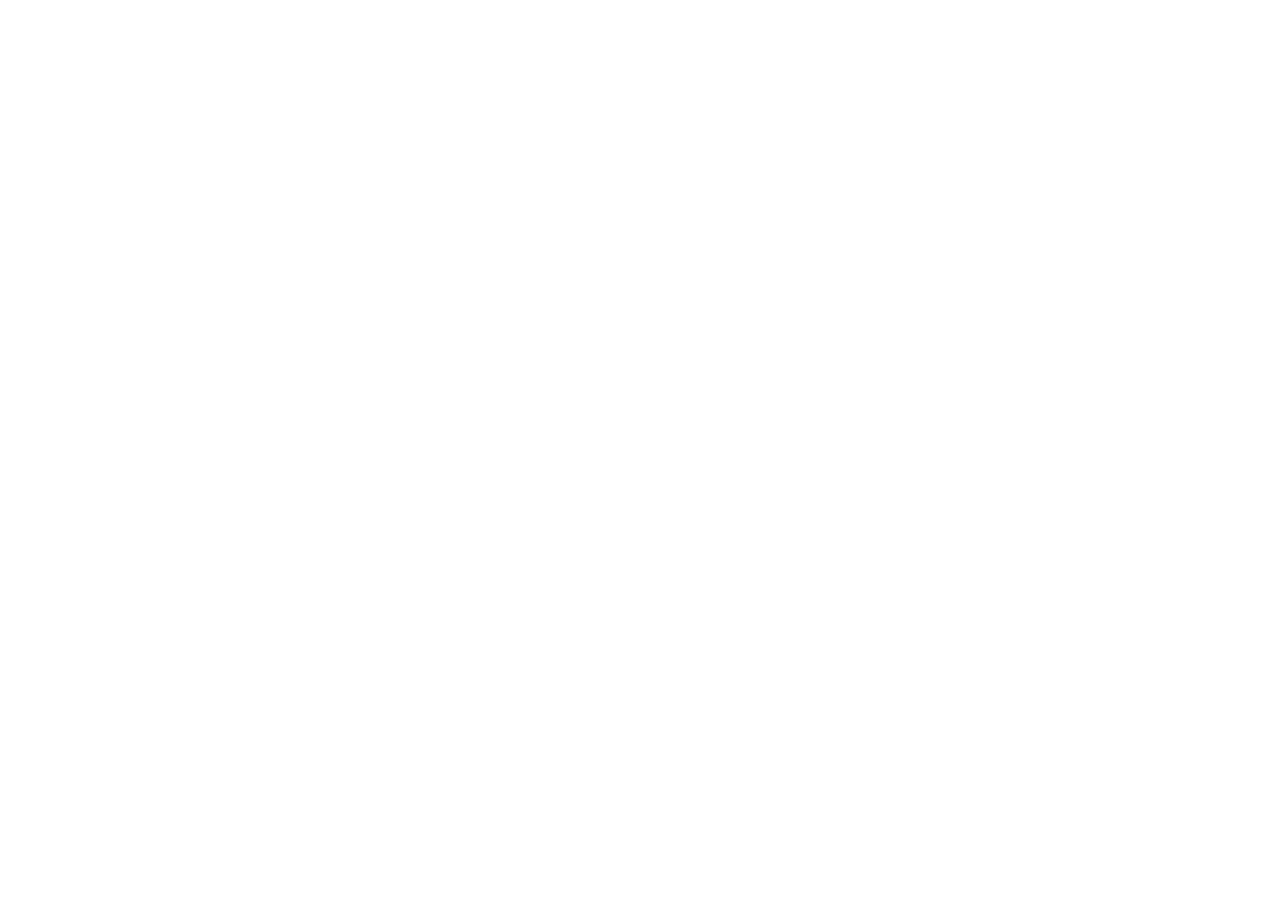
==== test.html @ 7fc65059 "starting" ====
<!DOCTYPE html>
<html lang="en">
<head>
    <meta charset="UTF-8">
    <meta name="viewport" content="width=device-width, initial-scale=1.0">
    <title>Document</title>
</head>
<body>
    
</body>
</html>
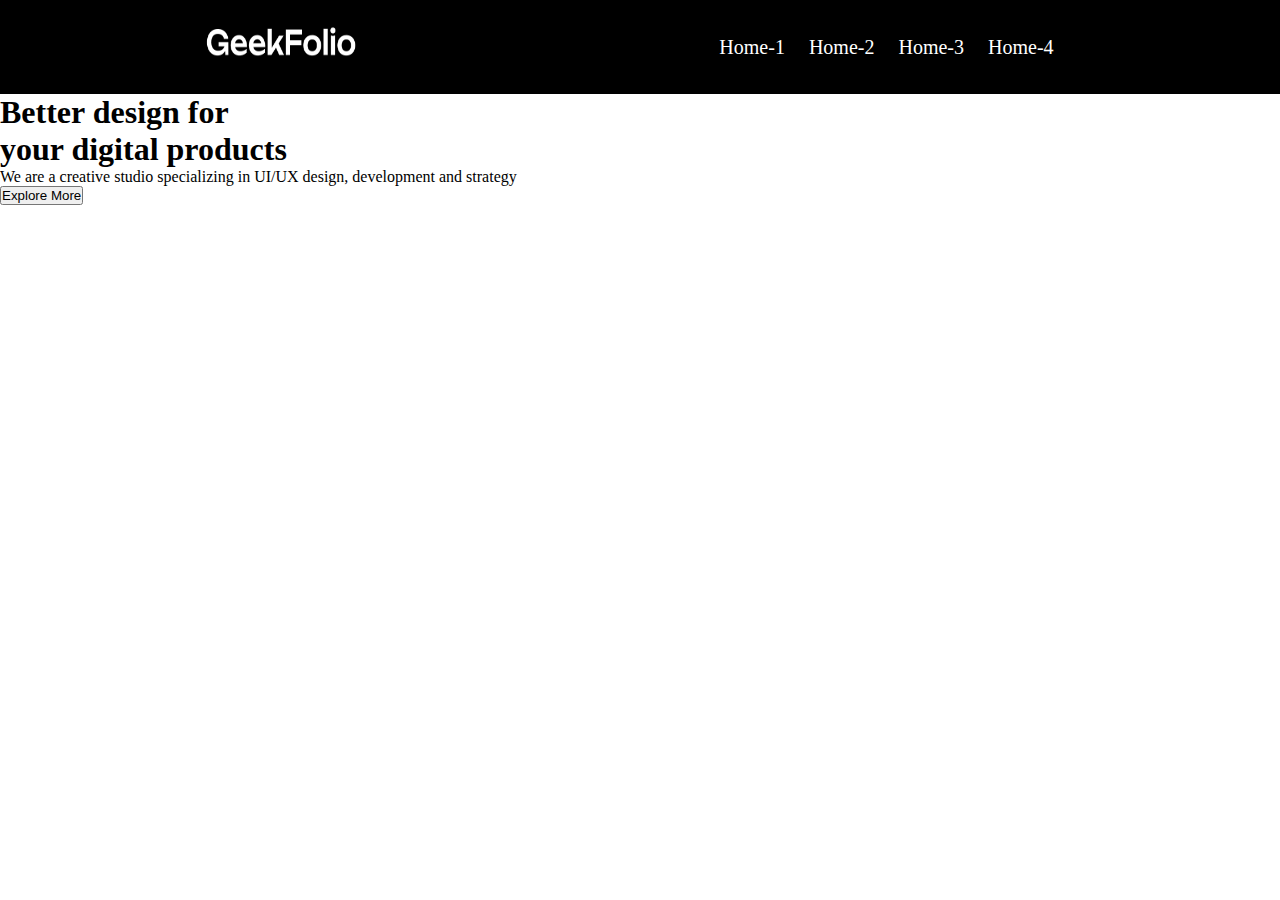
==== commit 6b3ef9fe: "banner image added" ====
--- a/test.html
+++ b/test.html
@@ -4,8 +4,48 @@
     <meta charset="UTF-8">
     <meta name="viewport" content="width=device-width, initial-scale=1.0">
     <title>Document</title>
+    <link rel="stylesheet" href="test.css">
 </head>
 <body>
-    
+    <header>
+        <nav>
+            <div class="h-container">
+
+                <div class="logo">
+                    <img class="img_01" src="images/logo-light.png" alt="">
+
+                </div>
+
+                <div class="menu">
+                    <a href="">Home-1</a>
+                    <a href="">Home-2</a>
+                    <a href="">Home-3</a>
+                    <a href="">Home-4</a>
+
+                </div>
+            </div>
+
+        </nav>
+
+        <div class="banner">
+            <div class="left-div">
+                <h1 class="heading">Better design for <br>
+                    your digital products</h1>
+                <p>We are a creative studio specializing in UI/UX design, development and strategy</p>
+                <button class="btn">Explore More</button>
+            </div>
+
+        </div>
+
+    </header>
+
+    <main>
+
+    </main>
+
+    <footer>
+
+    </footer>
+
 </body>
 </html>--- a/test.css
+++ b/test.css
@@ -0,0 +1,26 @@
+*{
+    margin: 0px;
+    padding: 0px;
+}
+
+
+.h-container{
+    background-color: black;
+    padding: 25px;
+    display: flex;
+    justify-content: space-around;
+    align-items: center;
+}
+.img_01{
+    width: 150px;
+    height: 40px;
+}
+.menu{
+
+}
+.menu a{
+    text-decoration: none;
+    margin-right: 20px;
+    color: white;
+    font-size: 20px;
+}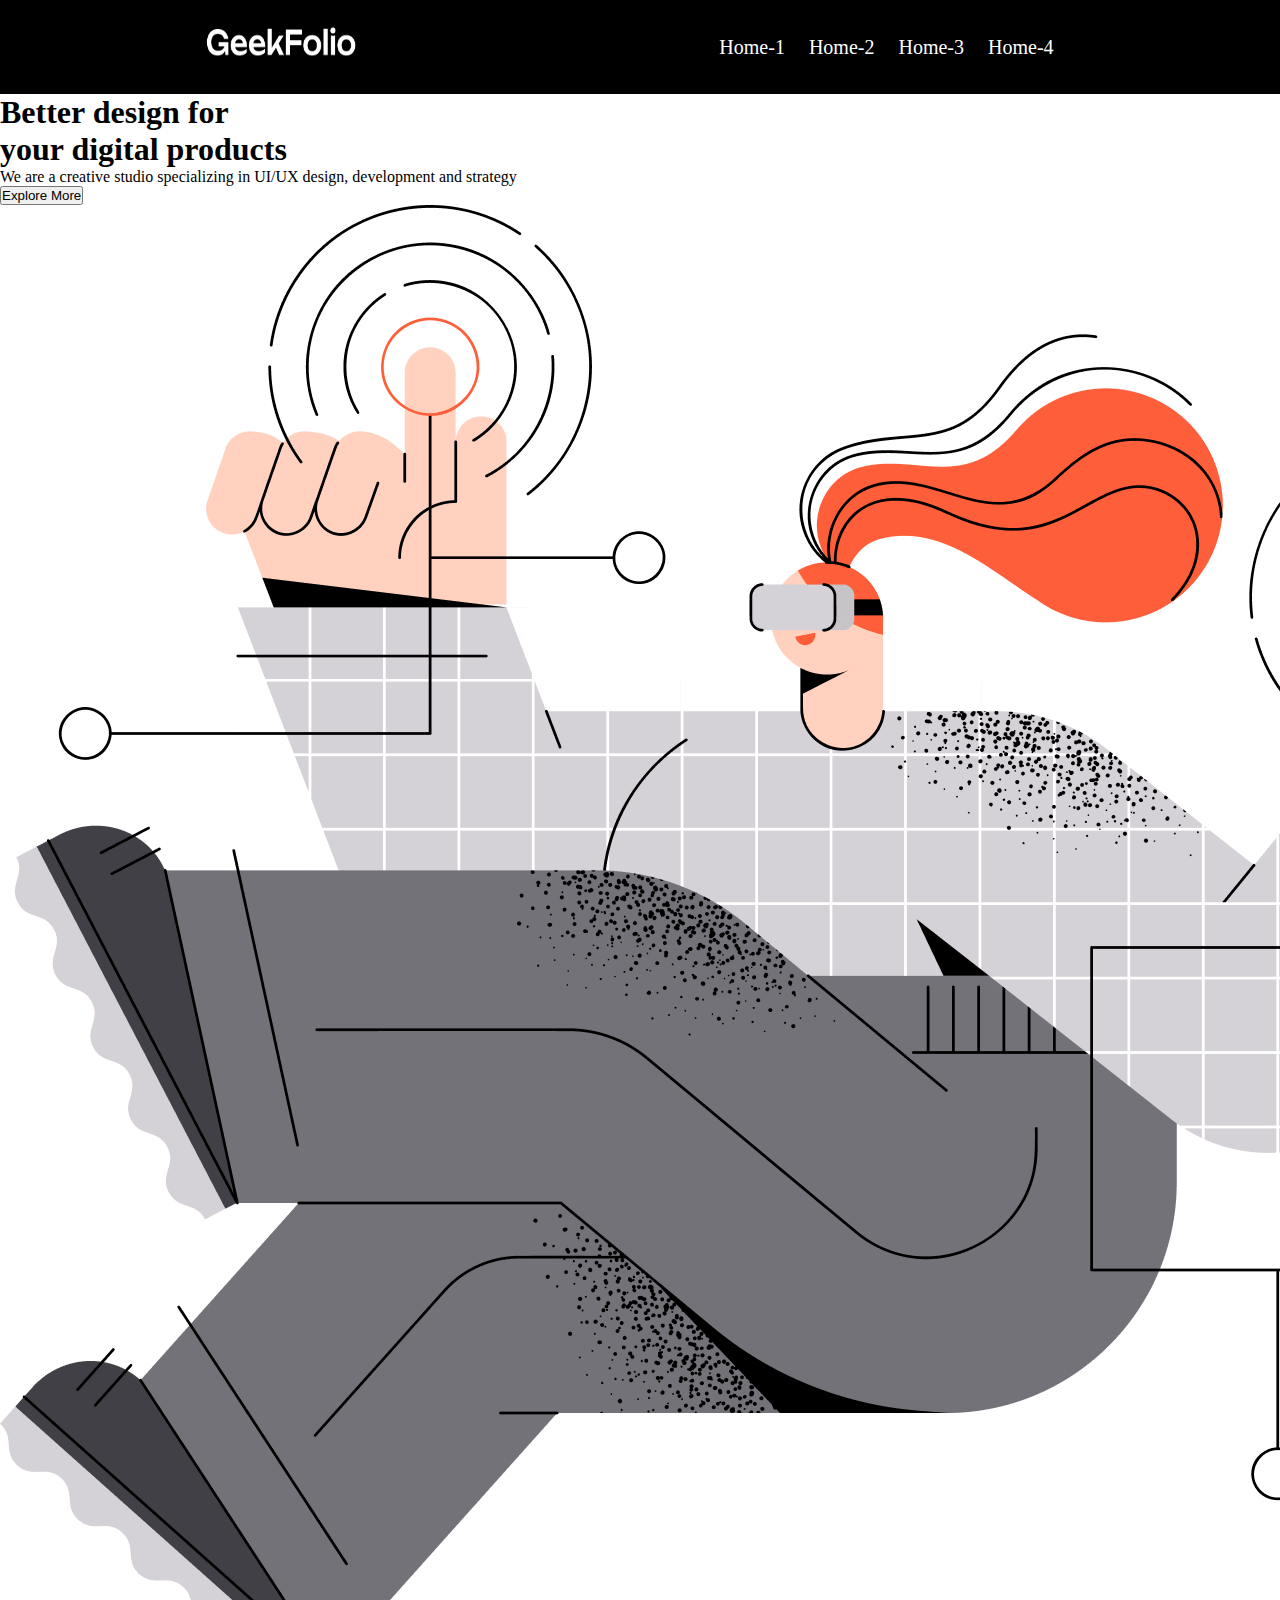
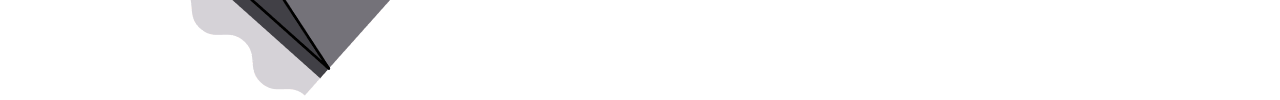
==== commit cc569e44: "bg added" ====
--- a/test.html
+++ b/test.html
@@ -35,6 +35,10 @@
                 <button class="btn">Explore More</button>
             </div>
 
+            <div class="right-div">
+                <img class="img_02" src="images/banner.png" alt="">
+            </div>
+
         </div>
 
     </header>
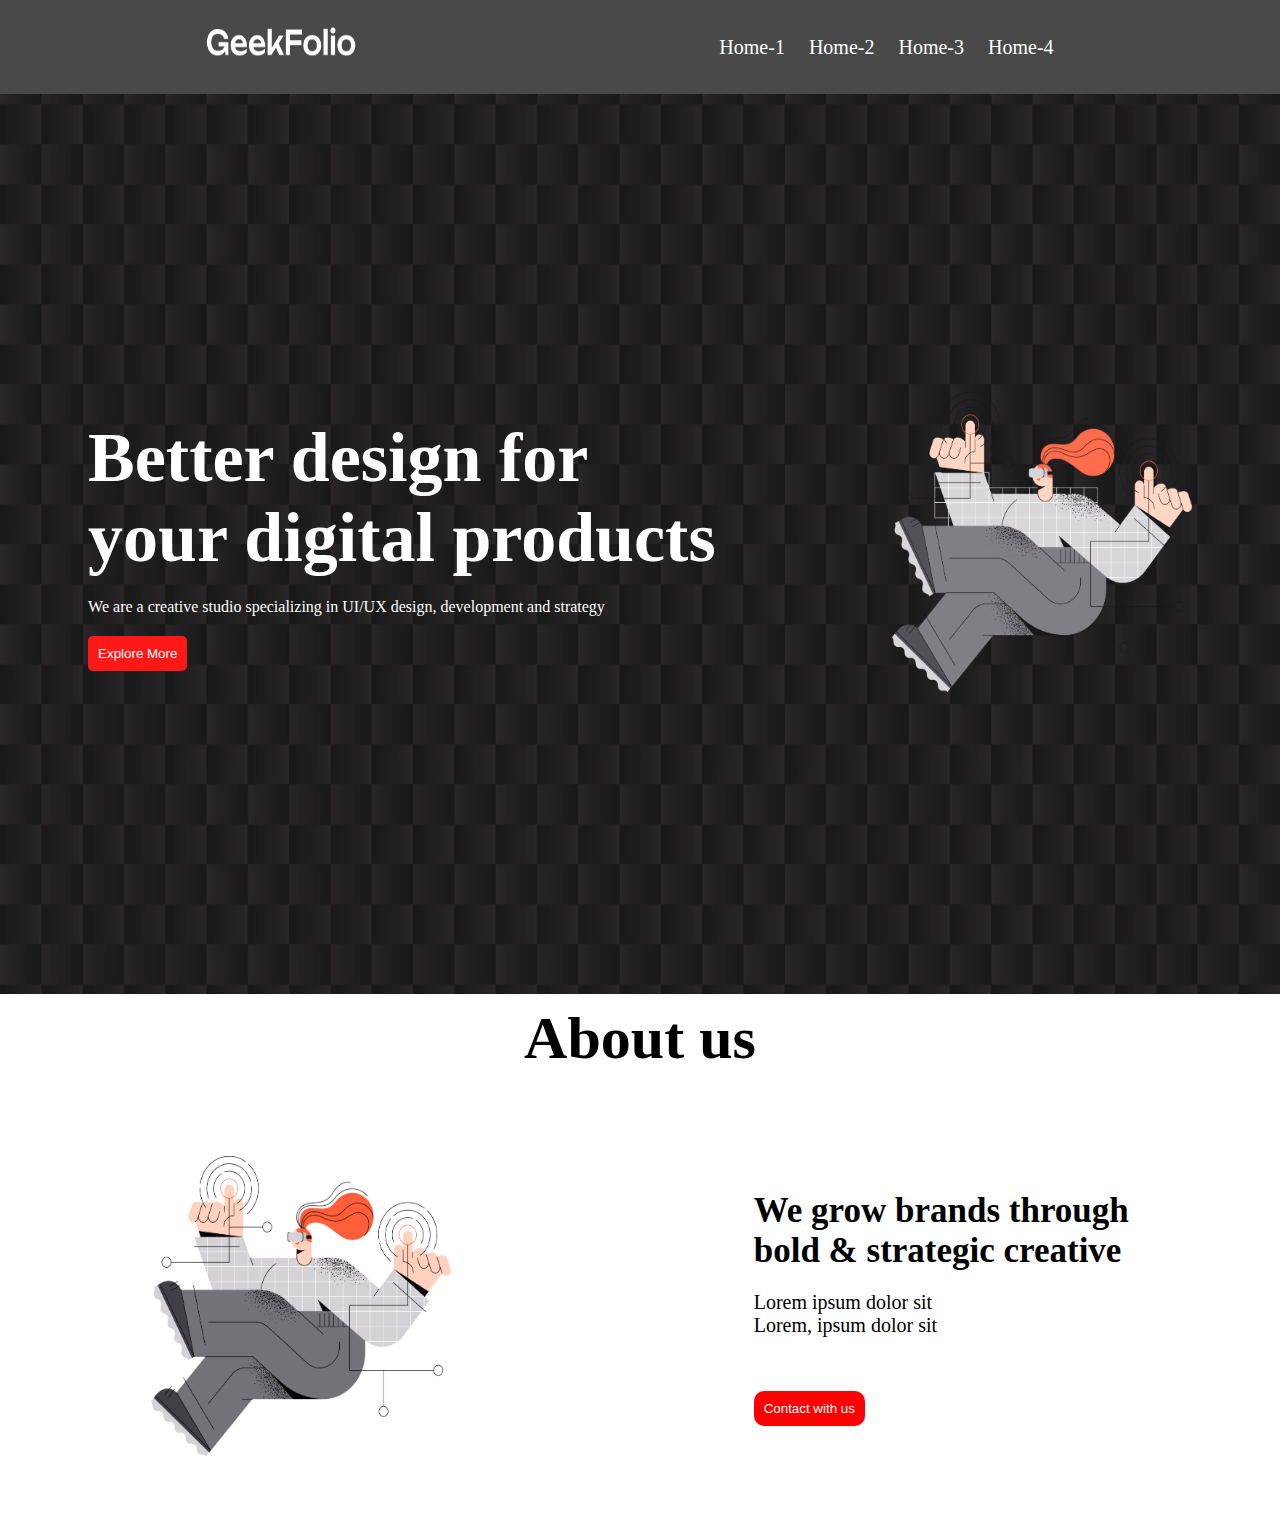
==== commit 16e3def5: "main about us complete" ====
--- a/test.html
+++ b/test.html
@@ -31,7 +31,7 @@
             <div class="left-div">
                 <h1 class="heading">Better design for <br>
                     your digital products</h1>
-                <p>We are a creative studio specializing in UI/UX design, development and strategy</p>
+                <p class="description">We are a creative studio specializing in UI/UX design, development and strategy</p>
                 <button class="btn">Explore More</button>
             </div>
 
@@ -44,6 +44,30 @@
     </header>
 
     <main>
+        <section>
+            <div class="about-us">
+
+                <h1 class="heading_01">About us</h1>
+
+                <div class="about_us-container">
+
+                <div class="left-div_about-us">
+                    <img src="images/banner.png" class="img_02" alt="">
+                    
+                </div>
+
+                <div class="right-div_about-us">
+                    <h2 class="heading_02">We grow brands through <br>
+                        bold & strategic creative</h2>
+                        <div class="para">
+                        <p>Lorem ipsum dolor sit </p>
+                        <p>Lorem, ipsum dolor sit</p>
+                        </div>
+                        <button class="btn-02">Contact with us</button>
+                </div>
+            </div>
+            </div>
+        </section>
 
     </main>
 
--- a/test.css
+++ b/test.css
@@ -5,7 +5,7 @@
 
 
 .h-container{
-    background-color: black;
+    background-color: rgb(73, 73, 73);
     padding: 25px;
     display: flex;
     justify-content: space-around;
@@ -23,4 +23,80 @@
     margin-right: 20px;
     color: white;
     font-size: 20px;
+}
+
+.banner{
+    display: flex;
+    justify-content:space-around;
+    align-items: center;
+    height: 100vh;
+    background-image: url("images/bg-image.jpg");
+    background-repeat: repeat;
+    background-size: cover;
+    background-position: center;
+    opacity: .9;
+}
+
+.img_02{
+    width: 300px;
+    height: 300px;
+}
+
+.heading{
+    color: white;
+    font-size: 70px;
+    font-weight: bold;
+    margin-bottom: 20px;
+
+}
+
+.description{
+    color: white;
+    margin-bottom: 20px;
+}
+
+.btn{
+    border: none;
+    padding: 10px;
+    background-color: red;
+    color: white;
+    border-radius: 5px;
+}
+
+
+.about_us-container{
+    display: flex;
+    justify-content: space-around;
+    align-items: center;
+    height: 50vh;
+    
+}
+
+.heading_01{
+    text-align: center;
+    margin: 10px;
+    font-size: 60px;
+
+}
+
+.heading_02{
+    font-size: 35px;
+    margin-bottom: 100px;
+}
+.right-div_about-us{
+    position: relative;
+}
+.para{
+    position: absolute;
+    top: 100px;
+    font-size: 20px;
+}
+
+.btn-02{
+    border: none;
+    padding: 10px;
+    background-color: red;
+    color: white;
+    border-radius: 10px;
+    margin-top: 20px;
 }